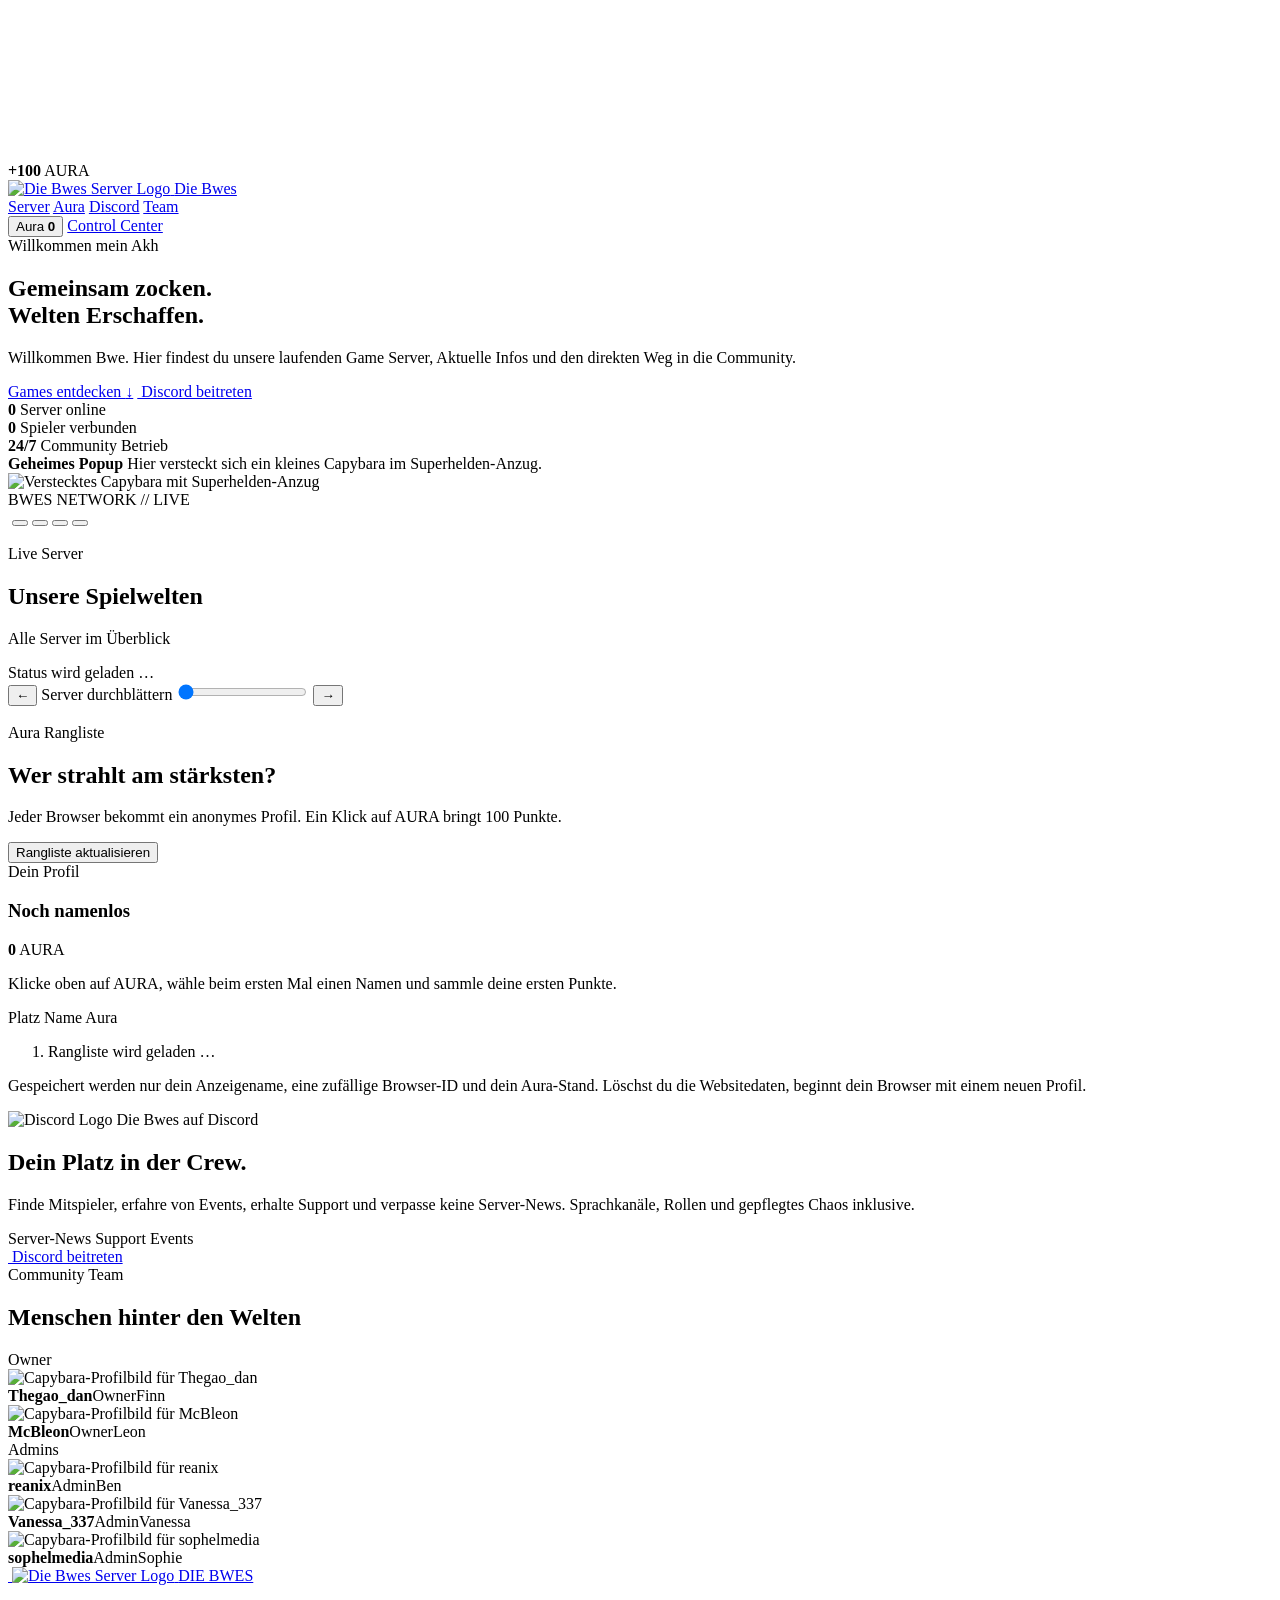
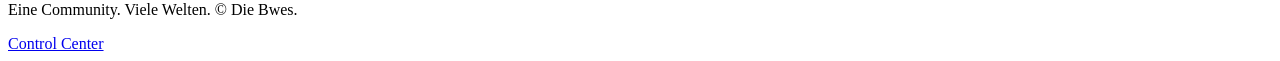
==== public/index.html @ f490c685 "Add files via upload" ====
<!DOCTYPE html>
<html lang="de">
<head>
  <meta charset="UTF-8">
  <meta name="viewport" content="width=device-width, initial-scale=1.0">
  <meta name="description" content="Die Bwes Community – Game Server, Discord und Crew an einem Ort.">
  <meta name="theme-color" content="#070912">
  <title>Die Bwes | Community</title>
  <link rel="icon" type="image/png" href="/assets/diebwes-logo.png">
  <link rel="stylesheet" href="/styles.css?v=7">
</head>
<body class="home-page">
  <div class="background-grid"></div>
  <div class="noise"></div>

  <div class="aura-celebration" id="aura-celebration" aria-hidden="true">
    <video class="aura-overlay-video" id="aura-overlay-video" src="/assets/aura-overlay.mp4" muted playsinline preload="metadata"></video>
    <div class="aura-reward-popup" id="aura-reward-popup" role="status" aria-live="polite" aria-atomic="true">
      <strong>+100</strong>
      <span>AURA</span>
    </div>
  </div>
  <audio id="aura-sound" src="/assets/aura.mp3" preload="auto"></audio>

  <dialog class="aura-name-dialog" id="aura-name-dialog" aria-labelledby="aura-name-title">
    <form class="aura-name-form" id="aura-name-form" method="dialog" novalidate>
      <button class="aura-dialog-close" id="aura-name-cancel" type="button" aria-label="Namensfenster schließen">×</button>
      <span class="eyebrow">Dein Aura-Profil</span>
      <h2 id="aura-name-title">Wie heißt du?</h2>
      <p>Beim ersten Aura-Punkt brauchst du einen Namen für die Rangliste. Es ist kein Konto und keine Anmeldung nötig.</p>
      <label for="aura-player-name">Anzeigename</label>
      <input class="aura-name-input" id="aura-player-name" name="playerName" type="text" minlength="2" maxlength="18" autocomplete="nickname" placeholder="z. B. CapyKing" required>
      <small>2–18 Zeichen. Buchstaben, Zahlen, Leerzeichen, Punkt, Minus und Unterstrich sind erlaubt.</small>
      <div class="aura-name-error" id="aura-name-error" role="alert" aria-live="polite"></div>
      <button class="button aura-name-submit" type="submit">Namen speichern &amp; +100 AURA</button>
    </form>
  </dialog>

  <div class="site-shell community-shell">
    <header class="topbar community-topbar">
      <a class="brand brand-with-image" href="/" aria-label="Die Bwes Startseite">
        <img class="brand-logo-image" src="/assets/diebwes-logo.png" alt="Die Bwes Server Logo">
        <span class="brand-name">Die Bwes</span>
      </a>

      <nav class="main-nav" aria-label="Hauptnavigation">
        <a href="#server">Server</a>
        <a href="#aura-ranking">Aura</a>
        <a href="#discord">Discord</a>
        <a href="#team">Team</a>
      </nav>

      <div class="topbar-actions">
        <button class="status-pill aura-button" id="aura-trigger" type="button" aria-label="100 Aura einsammeln" title="+100 Aura einsammeln">
          <span class="status-dot"></span>
          <span>Aura</span>
          <strong class="aura-button-score" id="aura-button-score" aria-live="polite">0</strong>
        </button>
        <a class="button button-secondary control-button" href="/portal/">Control Center</a>
      </div>
    </header>

    <main>
      <section class="community-hero" aria-labelledby="hero-title">
        <div class="hero-copy-column">
          <span class="eyebrow">Willkommen mein Akh</span>
          <h1 id="hero-title"><span class="gradient-text">Gemeinsam zocken.</span><br>Welten Erschaffen.</h1>
          <p class="hero-copy">
            Willkommen Bwe. Hier findest du unsere laufenden Game Server, Aktuelle Infos und den direkten Weg in die Community.
          </p>

          <div class="hero-actions">
            <a class="button" href="#server">Games entdecken <span aria-hidden="true">↓</span></a>
            <a class="button button-discord" href="https://discord.gg/m3AnHkUTm2" target="_blank" rel="noopener noreferrer">
              <img class="button-icon-image" src="/assets/discord-logo.jpg" alt="" aria-hidden="true">
              Discord beitreten
            </a>
          </div>

          <div class="community-stats" aria-label="Community Übersicht">
            <div class="community-stat">
              <strong id="online-server-count">0</strong>
              <span>Server online</span>
            </div>
            <div class="community-stat">
              <strong id="total-player-count">0</strong>
              <span>Spieler verbunden</span>
            </div>
            <div class="community-stat">
              <strong>24/7</strong>
              <span>Community Betrieb</span>
            </div>
          </div>
        </div>

        <div class="hero-command-center" aria-label="Community Status">
          <div class="command-window">
            <div class="window-bar">
              <div class="window-controls" tabindex="0" aria-label="Fensteraktionen mit verstecktem Capybara">
                <span class="window-dot"></span>
                <span class="window-dot"></span>
                <span class="window-dot"></span>
                <div class="window-controls-popup" role="tooltip" aria-label="Verstecktes Capybara im Superheldenanzug">
                  <div class="window-controls-popup-copy">
                    <strong>Geheimes Popup</strong>
                    <span>Hier versteckt sich ein kleines Capybara im Superhelden-Anzug.</span>
                  </div>
                  <img src="/assets/capybara-superhero.svg" alt="Verstecktes Capybara mit Superhelden-Anzug">
                </div>
              </div>
              <span class="window-title">BWES NETWORK // LIVE</span>
            </div>

            <div class="command-content">
              <div class="network-orbit" role="group" aria-label="Schnellnavigation zu den ersten vier Spielwelten">
                <span class="orbit orbit-one"></span>
                <span class="orbit orbit-two"></span>
                <span class="orbit-logo-shell">
                  <img src="/assets/diebwes-logo.png" alt="">
                </span>
                <button class="orbit-node node-one" type="button" data-server-index="0" aria-label="Zum ersten Server springen"></button>
                <button class="orbit-node node-two" type="button" data-server-index="1" aria-label="Zum zweiten Server springen"></button>
                <button class="orbit-node node-three" type="button" data-server-index="2" aria-label="Zum dritten Server springen"></button>
                <button class="orbit-node node-four" type="button" data-server-index="3" aria-label="Zum vierten Server springen"></button>
              </div>

              <div class="command-status-list" id="hero-server-list"></div>
            </div>
          </div>
        </div>

        <a class="capybara-egg capybara-egg-one" href="https://www.google.com/search?tbm=isch&q=capybara" target="_blank" rel="noopener noreferrer" aria-label="Capybara-Bildersuche bei Google öffnen" title="Pssst … Capybara entdeckt">
          <img src="/assets/capybara-1.png" alt="">
        </a>
      </section>

      <section class="server-section" id="server" aria-labelledby="server-heading">
        <div class="section-heading">
          <div>
            <span class="eyebrow">Live Server</span>
            <h2 id="server-heading">Unsere Spielwelten</h2>
            <p>Alle Server im Überblick</p>
          </div>
          <div class="server-summary" id="server-summary">Status wird geladen …</div>
        </div>

        <div class="server-carousel" aria-label="Game Server Karussell">
          <div class="game-server-grid" id="game-server-grid" aria-live="polite" tabindex="0"></div>

          <div class="server-carousel-controls">
            <button class="carousel-arrow" id="server-prev" type="button" aria-label="Vorherige Serverkarte">←</button>
            <label class="carousel-slider-wrap" for="server-slider">
              <span>Server durchblättern</span>
              <input id="server-slider" class="server-slider" type="range" min="0" max="1000" value="0" step="1" aria-label="Position im Serverkarussell">
            </label>
            <button class="carousel-arrow" id="server-next" type="button" aria-label="Nächste Serverkarte">→</button>
          </div>
        </div>

        <a class="capybara-egg capybara-egg-two" href="https://www.google.com/search?tbm=isch&q=capybara" target="_blank" rel="noopener noreferrer" aria-label="Capybara-Bildersuche bei Google öffnen" title="Ein seltenes Server-Capybara">
          <img src="/assets/capybara-2.png" alt="">
        </a>
      </section>


      <section class="aura-leaderboard-section" id="aura-ranking" aria-labelledby="aura-ranking-heading">
        <div class="section-heading aura-section-heading">
          <div>
            <span class="eyebrow">Aura Rangliste</span>
            <h2 id="aura-ranking-heading">Wer strahlt am stärksten?</h2>
            <p>Jeder Browser bekommt ein anonymes Profil. Ein Klick auf AURA bringt 100 Punkte.</p>
          </div>
          <button class="button button-secondary aura-refresh-button" id="aura-refresh" type="button">Rangliste aktualisieren</button>
        </div>

        <div class="aura-leaderboard-layout">
          <article class="aura-own-profile" aria-labelledby="aura-own-profile-heading">
            <span class="aura-profile-kicker">Dein Profil</span>
            <h3 id="aura-own-profile-heading"><span id="aura-profile-name">Noch namenlos</span></h3>
            <strong class="aura-profile-score" id="aura-profile-score">0</strong>
            <span class="aura-profile-unit">AURA</span>
            <p id="aura-profile-note">Klicke oben auf AURA, wähle beim ersten Mal einen Namen und sammle deine ersten Punkte.</p>
          </article>

          <div class="aura-ranking-panel">
            <div class="aura-ranking-header">
              <span>Platz</span>
              <span>Name</span>
              <span>Aura</span>
            </div>
            <ol class="aura-ranking-list" id="aura-leaderboard" aria-live="polite">
              <li class="aura-ranking-loading">Rangliste wird geladen …</li>
            </ol>
            <p class="aura-ranking-status" id="aura-ranking-status" role="status" aria-live="polite"></p>
          </div>
        </div>

        <p class="aura-privacy-note">Gespeichert werden nur dein Anzeigename, eine zufällige Browser-ID und dein Aura-Stand. Löschst du die Websitedaten, beginnt dein Browser mit einem neuen Profil.</p>
      </section>

      <section class="discord-section" id="discord" aria-labelledby="discord-heading">
        <div class="discord-invite-panel">
          <img class="discord-panel-logo" src="/assets/discord-logo.jpg" alt="Discord Logo">
          <span class="discord-kicker">Die Bwes auf Discord</span>
          <h2 id="discord-heading">Dein Platz in der Crew.</h2>
          <p>
            Finde Mitspieler, erfahre von Events, erhalte Support und verpasse keine Server-News. Sprachkanäle, Rollen und gepflegtes Chaos inklusive.
          </p>

          <div class="discord-features">
            <span>Server-News</span>
            <span>Support</span>
            <span>Events</span>
          </div>

          <a class="button discord-join-button" href="https://discord.gg/m3AnHkUTm2" target="_blank" rel="noopener noreferrer">
            <img class="discord-button-logo" src="/assets/discord-logo.jpg" alt="" aria-hidden="true">
            Discord beitreten
          </a>
        </div>

        <div class="team-panel" id="team">
          <div class="team-panel-heading">
            <span class="eyebrow">Community Team</span>
            <h2>Menschen hinter den Welten</h2>
          </div>

          <div class="role-group">
            <div class="role-label owner-role"><span></span> Owner</div>
            <div class="member-list">
              <article class="member-card">
                <span class="member-avatar"><img class="member-avatar-image" src="/assets/capybara-avatar-thegao.svg" alt="Capybara-Profilbild für Thegao_dan"></span>
                <div><strong>Thegao_dan</strong><span>Owner</span><span class="member-realname">Finn</span></div>
              </article>
              <article class="member-card">
                <span class="member-avatar"><img class="member-avatar-image" src="/assets/capybara-avatar-mcbleon.svg" alt="Capybara-Profilbild für McBleon"></span>
                <div><strong>McBleon</strong><span>Owner</span><span class="member-realname">Leon</span></div>
              </article>
            </div>
          </div>

          <div class="role-group">
            <div class="role-label admin-role"><span></span> Admins</div>
            <div class="member-list">
              <article class="member-card">
                <span class="member-avatar"><img class="member-avatar-image" src="/assets/capybara-avatar-reanix.svg" alt="Capybara-Profilbild für reanix"></span>
                <div><strong>reanix</strong><span>Admin</span><span class="member-realname">Ben</span></div>
              </article>
              <article class="member-card">
                <span class="member-avatar"><img class="member-avatar-image" src="/assets/capybara-avatar-vanessa.svg" alt="Capybara-Profilbild für Vanessa_337"></span>
                <div><strong>Vanessa_337</strong><span>Admin</span><span class="member-realname">Vanessa</span></div>
              </article>
              <article class="member-card">
                <span class="member-avatar"><img class="member-avatar-image" src="/assets/capybara-avatar-sophelmedia.svg" alt="Capybara-Profilbild für sophelmedia"></span>
                <div><strong>sophelmedia</strong><span>Admin</span><span class="member-realname">Sophie</span></div>
              </article>
            </div>
          </div>
        </div>
      </section>
    </main>

    <footer class="community-footer">
      <a class="capybara-egg capybara-egg-three" href="https://www.google.com/search?tbm=isch&q=capybara" target="_blank" rel="noopener noreferrer" aria-label="Capybara-Bildersuche bei Google öffnen" title="Dieses Capybara bewacht den Footer">
        <img src="/assets/capybara-3.png" alt="">
      </a>
      <a class="brand footer-brand brand-with-image" href="/">
        <img class="brand-logo-image" src="/assets/diebwes-logo.png" alt="Die Bwes Server Logo">
        <span class="brand-name">DIE BWES</span>
      </a>
      <p>Eine Community. Viele Welten. © <span id="current-year"></span> Die Bwes.</p>
      <a href="/portal/">Control Center</a>
    </footer>
  </div>

  <script src="/community-config.js?v=7"></script>
  <script src="/community.js?v=7"></script>
</body>
</html>
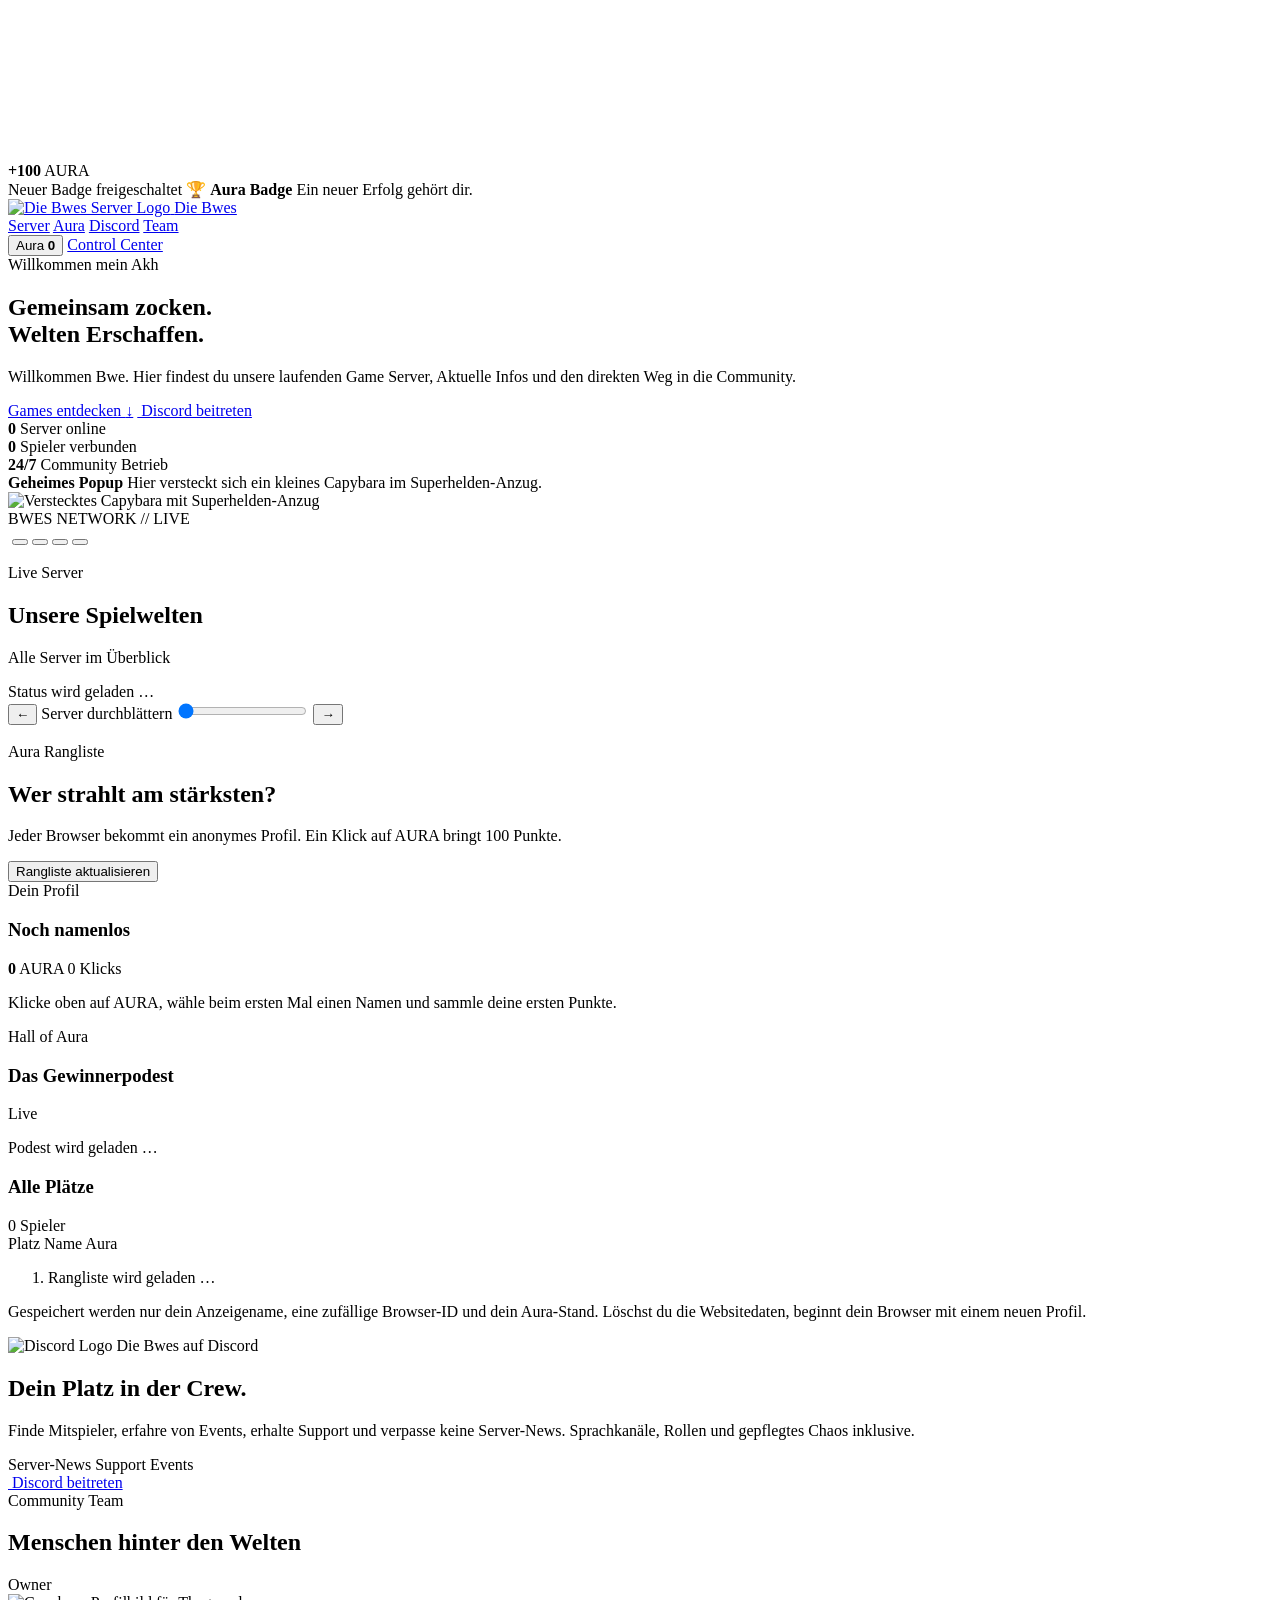
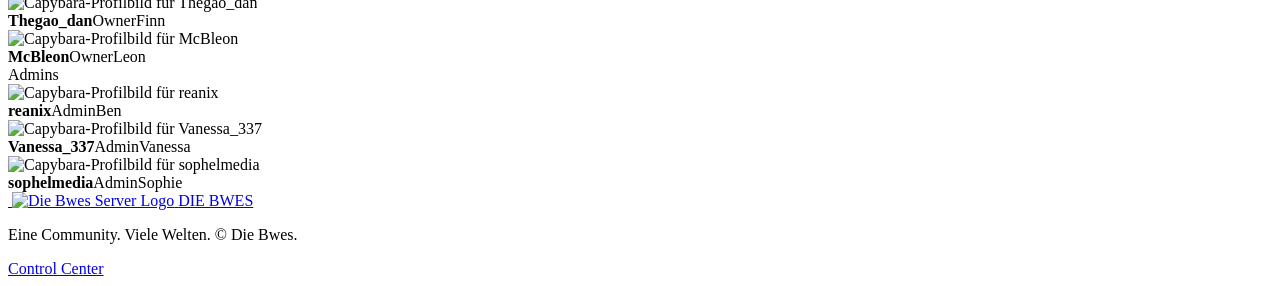
==== commit 7724a381: "Add files via upload" ====
--- a/public/index.html
+++ b/public/index.html
@@ -7,7 +7,7 @@
   <meta name="theme-color" content="#070912">
   <title>Die Bwes | Community</title>
   <link rel="icon" type="image/png" href="/assets/diebwes-logo.png">
-  <link rel="stylesheet" href="/styles.css?v=7">
+  <link rel="stylesheet" href="/styles.css">
 </head>
 <body class="home-page">
   <div class="background-grid"></div>
@@ -21,6 +21,13 @@
     </div>
   </div>
   <audio id="aura-sound" src="/assets/aura.mp3" preload="auto"></audio>
+
+  <div class="aura-badge-unlock" id="aura-badge-unlock" role="status" aria-live="polite" aria-atomic="true">
+    <span class="aura-badge-unlock-kicker">Neuer Badge freigeschaltet</span>
+    <span class="aura-badge-unlock-icon" id="aura-badge-unlock-icon">🏆</span>
+    <strong id="aura-badge-unlock-name">Aura Badge</strong>
+    <span id="aura-badge-unlock-description">Ein neuer Erfolg gehört dir.</span>
+  </div>
 
   <dialog class="aura-name-dialog" id="aura-name-dialog" aria-labelledby="aura-name-title">
     <form class="aura-name-form" id="aura-name-form" method="dialog" novalidate>
@@ -179,18 +186,39 @@
             <h3 id="aura-own-profile-heading"><span id="aura-profile-name">Noch namenlos</span></h3>
             <strong class="aura-profile-score" id="aura-profile-score">0</strong>
             <span class="aura-profile-unit">AURA</span>
+            <span class="aura-profile-clicks" id="aura-profile-clicks">0 Klicks</span>
+            <div class="aura-profile-badges" id="aura-profile-badges" aria-label="Deine freigeschalteten Badges"></div>
             <p id="aura-profile-note">Klicke oben auf AURA, wähle beim ersten Mal einen Namen und sammle deine ersten Punkte.</p>
           </article>
 
           <div class="aura-ranking-panel">
-            <div class="aura-ranking-header">
-              <span>Platz</span>
-              <span>Name</span>
-              <span>Aura</span>
-            </div>
-            <ol class="aura-ranking-list" id="aura-leaderboard" aria-live="polite">
-              <li class="aura-ranking-loading">Rangliste wird geladen …</li>
-            </ol>
+            <section class="aura-podium-section" aria-labelledby="aura-podium-heading">
+              <div class="aura-podium-heading-row">
+                <div>
+                  <span class="aura-podium-kicker">Hall of Aura</span>
+                  <h3 id="aura-podium-heading">Das Gewinnerpodest</h3>
+                </div>
+                <span class="aura-podium-live"><span></span> Live</span>
+              </div>
+              <div class="aura-podium" id="aura-podium" aria-live="polite">
+                <p class="aura-ranking-loading">Podest wird geladen …</p>
+              </div>
+            </section>
+
+            <section class="aura-all-ranking" aria-labelledby="aura-all-ranking-heading">
+              <div class="aura-all-ranking-title-row">
+                <h3 id="aura-all-ranking-heading">Alle Plätze</h3>
+                <span id="aura-player-count">0 Spieler</span>
+              </div>
+              <div class="aura-ranking-header">
+                <span>Platz</span>
+                <span>Name</span>
+                <span>Aura</span>
+              </div>
+              <ol class="aura-ranking-list" id="aura-leaderboard" aria-live="polite">
+                <li class="aura-ranking-loading">Rangliste wird geladen …</li>
+              </ol>
+            </section>
             <p class="aura-ranking-status" id="aura-ranking-status" role="status" aria-live="polite"></p>
           </div>
         </div>
@@ -273,7 +301,7 @@
     </footer>
   </div>
 
-  <script src="/community-config.js?v=7"></script>
-  <script src="/community.js?v=7"></script>
+  <script src="/community-config.js"></script>
+  <script src="/community.js"></script>
 </body>
 </html>
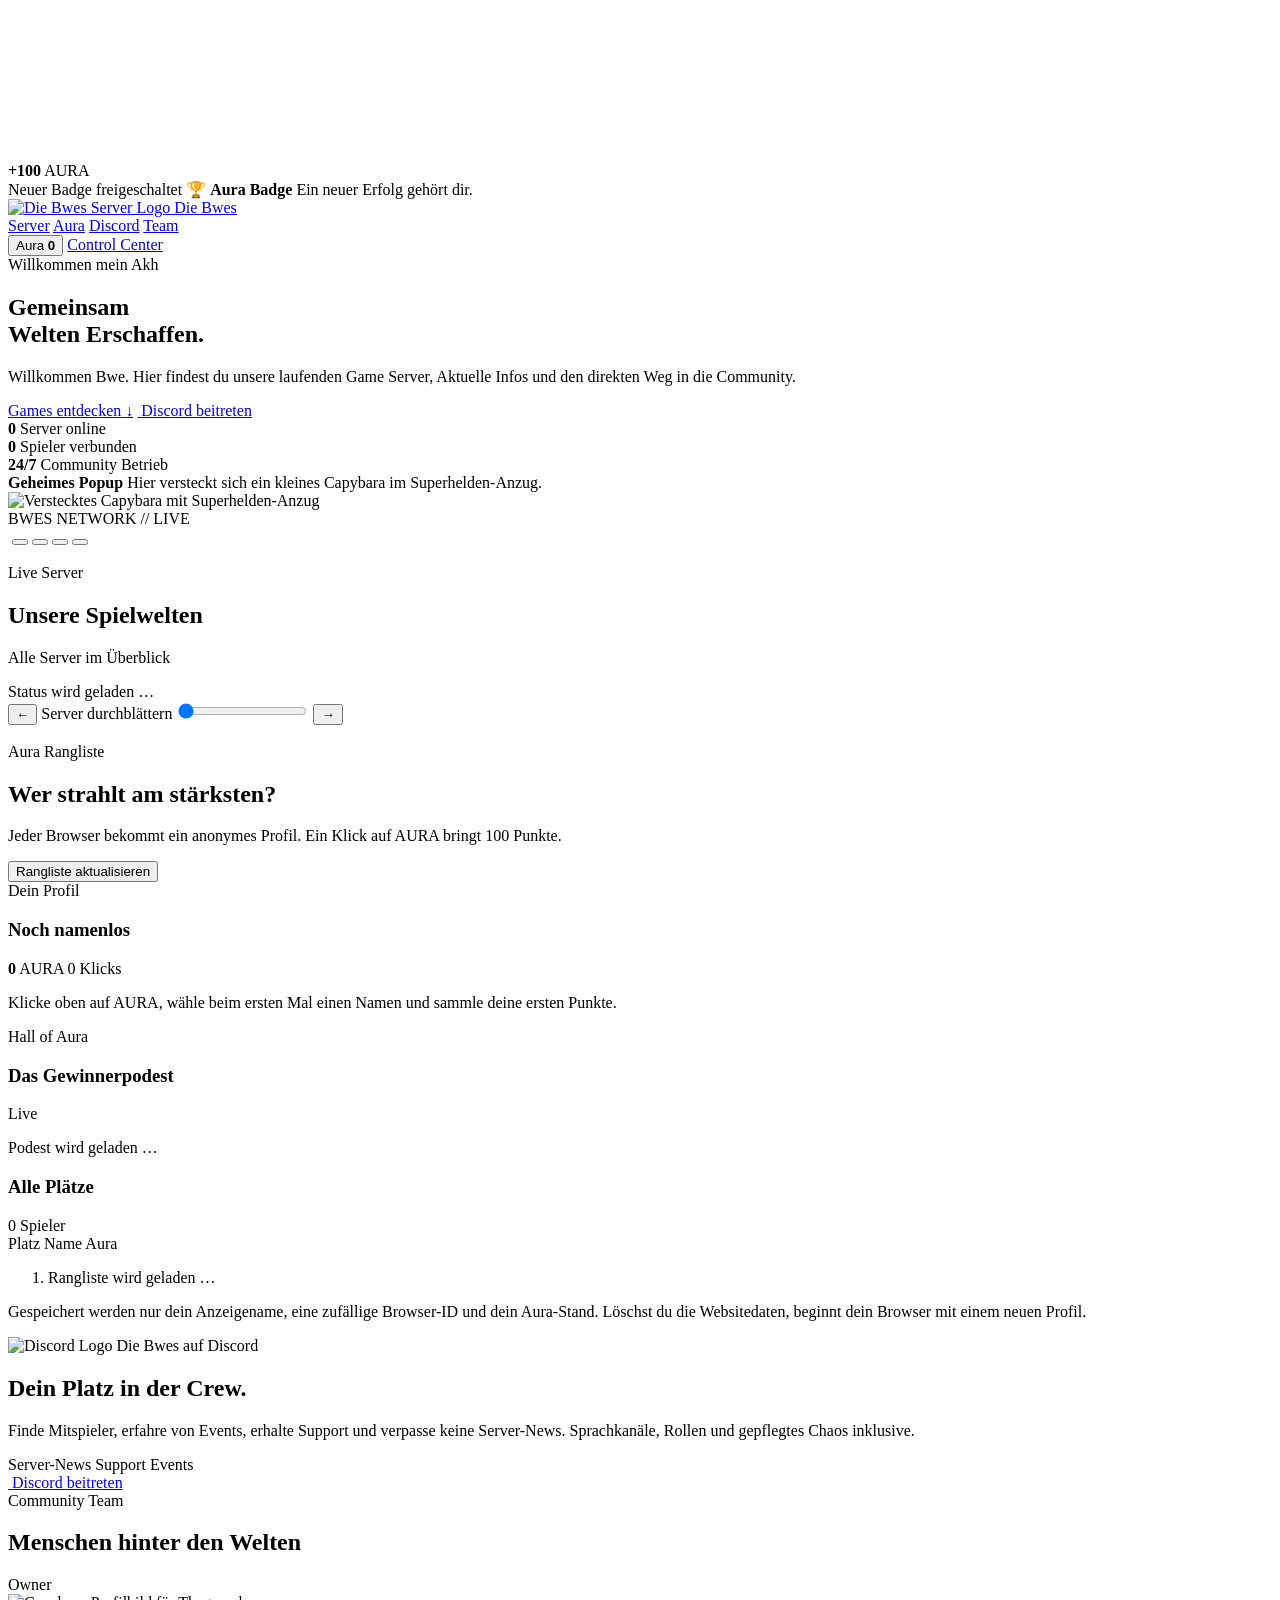
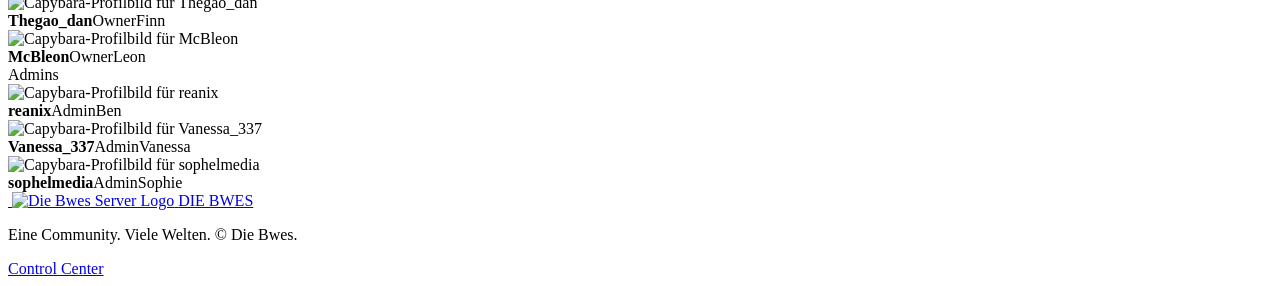
==== commit ae36af82: "Update index.html" ====
--- a/public/index.html
+++ b/public/index.html
@@ -71,7 +71,7 @@
       <section class="community-hero" aria-labelledby="hero-title">
         <div class="hero-copy-column">
           <span class="eyebrow">Willkommen mein Akh</span>
-          <h1 id="hero-title"><span class="gradient-text">Gemeinsam zocken.</span><br>Welten Erschaffen.</h1>
+          <h1 id="hero-title"><span class="gradient-text">Gemeinsam</span><br>Welten Erschaffen.</h1>
           <p class="hero-copy">
             Willkommen Bwe. Hier findest du unsere laufenden Game Server, Aktuelle Infos und den direkten Weg in die Community.
           </p>
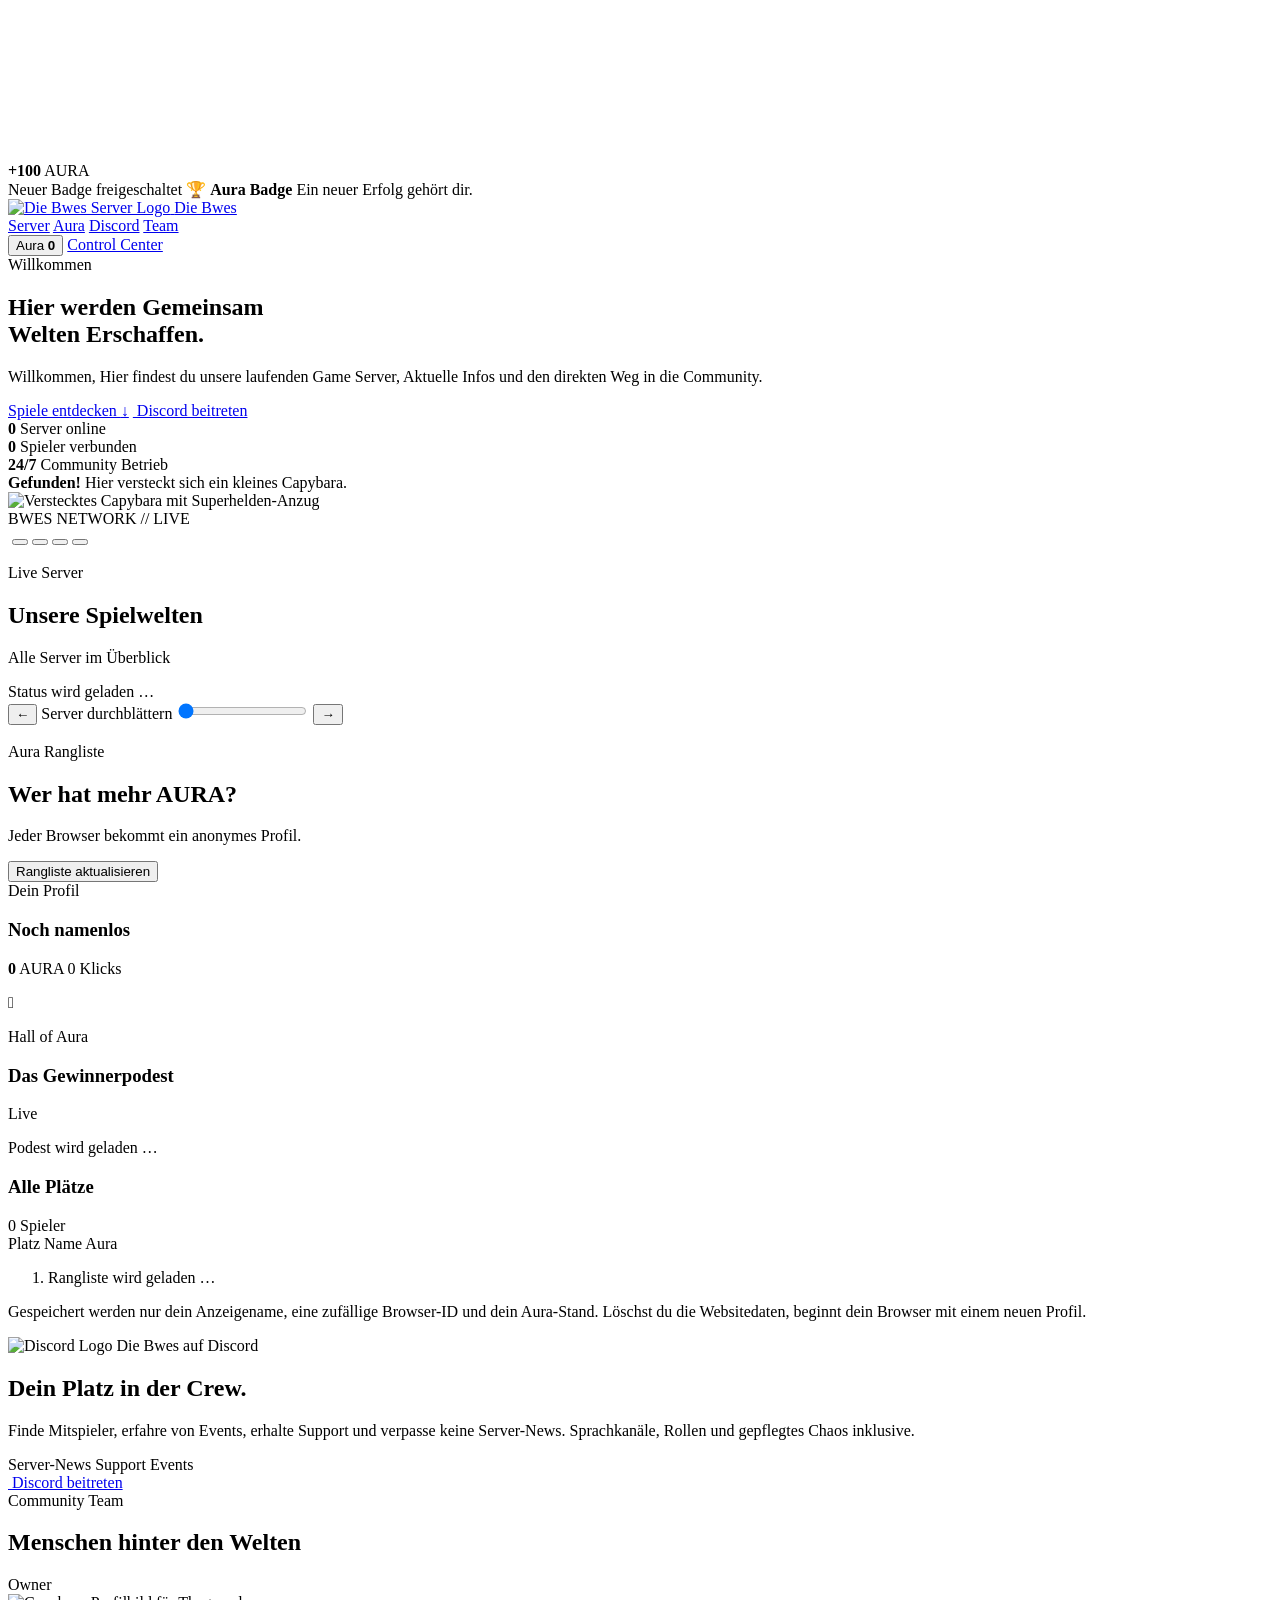
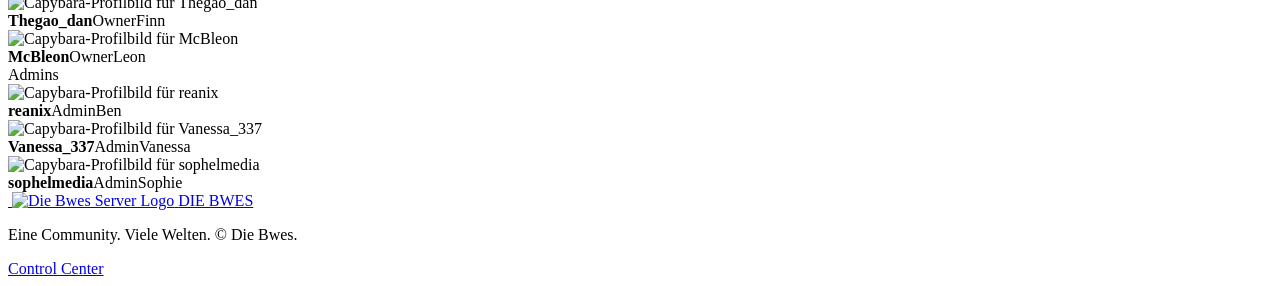
==== commit b382ce1d: "Update index.html" ====
--- a/public/index.html
+++ b/public/index.html
@@ -70,14 +70,14 @@
     <main>
       <section class="community-hero" aria-labelledby="hero-title">
         <div class="hero-copy-column">
-          <span class="eyebrow">Willkommen mein Akh</span>
-          <h1 id="hero-title"><span class="gradient-text">Gemeinsam</span><br>Welten Erschaffen.</h1>
+          <span class="eyebrow">Willkommen</span>
+          <h1 id="hero-title"><span class="gradient-text">Hier werden Gemeinsam</span><br>Welten Erschaffen.</h1>
           <p class="hero-copy">
-            Willkommen Bwe. Hier findest du unsere laufenden Game Server, Aktuelle Infos und den direkten Weg in die Community.
+            Willkommen, Hier findest du unsere laufenden Game Server, Aktuelle Infos und den direkten Weg in die Community.
           </p>
 
           <div class="hero-actions">
-            <a class="button" href="#server">Games entdecken <span aria-hidden="true">↓</span></a>
+            <a class="button" href="#server">Spiele entdecken <span aria-hidden="true">↓</span></a>
             <a class="button button-discord" href="https://discord.gg/m3AnHkUTm2" target="_blank" rel="noopener noreferrer">
               <img class="button-icon-image" src="/assets/discord-logo.jpg" alt="" aria-hidden="true">
               Discord beitreten
@@ -109,8 +109,8 @@
                 <span class="window-dot"></span>
                 <div class="window-controls-popup" role="tooltip" aria-label="Verstecktes Capybara im Superheldenanzug">
                   <div class="window-controls-popup-copy">
-                    <strong>Geheimes Popup</strong>
-                    <span>Hier versteckt sich ein kleines Capybara im Superhelden-Anzug.</span>
+                    <strong>Gefunden!</strong>
+                    <span>Hier versteckt sich ein kleines Capybara.</span>
                   </div>
                   <img src="/assets/capybara-superhero.svg" alt="Verstecktes Capybara mit Superhelden-Anzug">
                 </div>
@@ -174,8 +174,8 @@
         <div class="section-heading aura-section-heading">
           <div>
             <span class="eyebrow">Aura Rangliste</span>
-            <h2 id="aura-ranking-heading">Wer strahlt am stärksten?</h2>
-            <p>Jeder Browser bekommt ein anonymes Profil. Ein Klick auf AURA bringt 100 Punkte.</p>
+            <h2 id="aura-ranking-heading">Wer hat mehr AURA?</h2>
+            <p>Jeder Browser bekommt ein anonymes Profil.</p>
           </div>
           <button class="button button-secondary aura-refresh-button" id="aura-refresh" type="button">Rangliste aktualisieren</button>
         </div>
@@ -188,7 +188,7 @@
             <span class="aura-profile-unit">AURA</span>
             <span class="aura-profile-clicks" id="aura-profile-clicks">0 Klicks</span>
             <div class="aura-profile-badges" id="aura-profile-badges" aria-label="Deine freigeschalteten Badges"></div>
-            <p id="aura-profile-note">Klicke oben auf AURA, wähle beim ersten Mal einen Namen und sammle deine ersten Punkte.</p>
+            <p id="aura-profile-note">🫪</p>
           </article>
 
           <div class="aura-ranking-panel">
